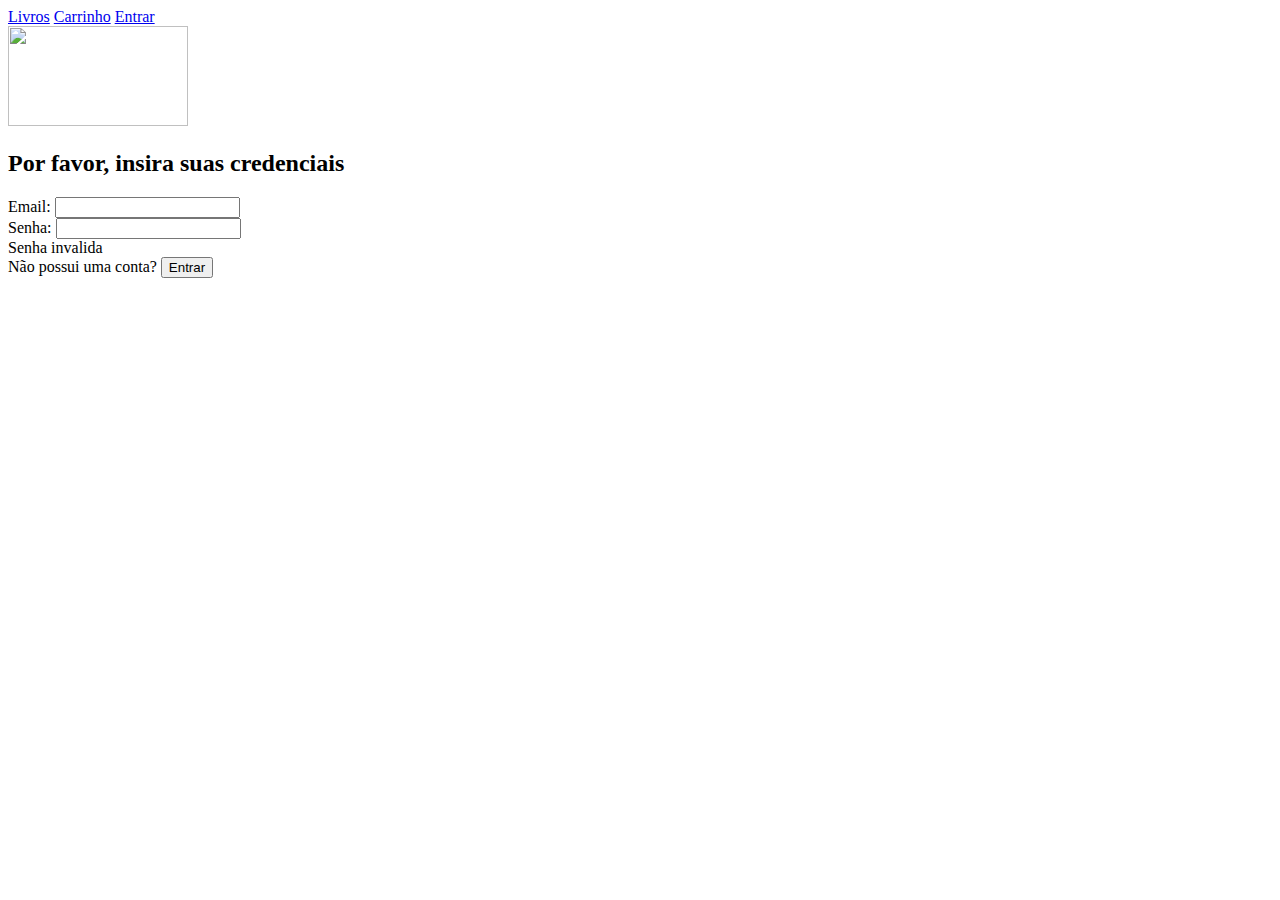
==== login/login.html @ 5262ac89 "criando tela de login e css do login" ====
<!DOCTYPE html>
<html lang="pt">
    <head>
        <meta charset="UTF-8">
        <meta http-equiv="X-UA-Compatible" content="IE=edge">
        <meta name="viewport" content="width=device-width, initial-scale=1.0">
        <title>Login</title>

        <!-- Resolver esses CSS depois
        <link rel="stylesheet" href="../CSS/message.css">
        <link rel="stylesheet" href="../CSS/common.css">
        <link rel="stylesheet" href="../CSS/navbar.css">
        <link href="fonts.googleapis.com/icon?family=Material+Icons" rel="stylesheet">
        -->

        <link rel="stylesheet" href="../login.css">
        <link rel="icon" href="../Assets/logo.png">
        <!-- Resolver esses CSS depois
        <script src="../JS/data.js"></script>
        <script src="../JS/formulario.js"></script>
        <script src="scripts.js"></script>
        -->
        <link rel="stylesheet" href="estilos.css">
    </head>
    <body>
        <div class="topnav">
            <a href="../index.html">Livros</a>
            <a href="../Carrinho/index.html">Carrinho</a>
            <a class="right active" href="../Login/index.html" id="navUser">Entrar</a>
        </div>

        <div class="container-center">
            <div class="form-login">
                <img src="../Assets/logo.png" height="100px" width="180px">
                <h2>Por favor, insira suas credenciais</h2>
                <div class="form-input">
                    <label for="login">Email:</label>
                    <input type="text" id="login">
                    <span class="txt-invalid"></span>
                </div>

                <div class="form-input">
                    <label for="senha">Senha:</label>
                    <input type="password" id="senha">
                    <span class="txt-invalid"></span>
                </div>

                <div id="mensagem" class="container-linha message">
                    <span class="error">Senha invalida</span>
                </div>

                <a id="link-cadastro">Não possui uma conta?</a>
                <button class="btn-primary" id="btnEntrar" type="button">Entrar</button>
            </div>
        </div>
    </body>
</html>
---- CSS/common.css ----
@import url('https://fonts.googleapis.com/css2?family=Roboto:wght@100&display=swap');
html, body{
    /* display: flex; */
    font-family: 'Roboto', sans-serif;
    /* margin: 10px; */
    /* flex: 1; */
    margin: 0;
    font-weight: 400;
    background-color: rgba(0,0,0,0.25);
}
#livros{
    margin: 16px;
    display: flex;
    flex: 1;
    gap: 8px;
    flex-wrap: wrap;
    justify-content: center;
}
.container-center{
    flex: 1;
    display: flex;
    flex-direction: row;
    justify-content: center;
}
.container-linha{
    flex: 1;
    display: flex;
    flex-direction: row;
    gap: 8px;
    flex-wrap: wrap;
}
.container-coluna{
    flex: 1;
    display: flex;
    flex-direction: column;
}
.txt-centro{
    text-align: center;
}
.itens-centro{
    align-items: center;
}
.spacer{
    margin-top: 10%;
}
.margin-8{
    margin: 8px;
}
.titulo{
    padding: 16px;
    font-weight: bolder;
    font-size: 20px;
    text-align: center;
}
.sub-titulo{
    display: flex;
    justify-content: center;
    font-size: 16px;
    font-weight: bold;
    color: white;
    background-color: #005282;
    border-radius: 4px;
}
.backgroud-tema{
    background-color: #6e7072;
    border-radius: 8px;
    color: white;
}
.invisivel{
    display: none !important;
}
---- CSS/navbar.css ----
.topnav {
    background-color: #EFEFEF;
    overflow: hidden;
}
.topnav a {
    float: left;
    color: #1E1E1E;
    text-align: center;
    padding: 14px 16px;
    text-decoration: none;
    font-size: 17px;
}
.topnav a:hover {
    background-color: #ddd;
    color: black;
}
.topnav a.active {
    background-color: #005282;
    color: white;
}
.topnav a.right{
    float: right;
}
.invisible{
    display: none;
}
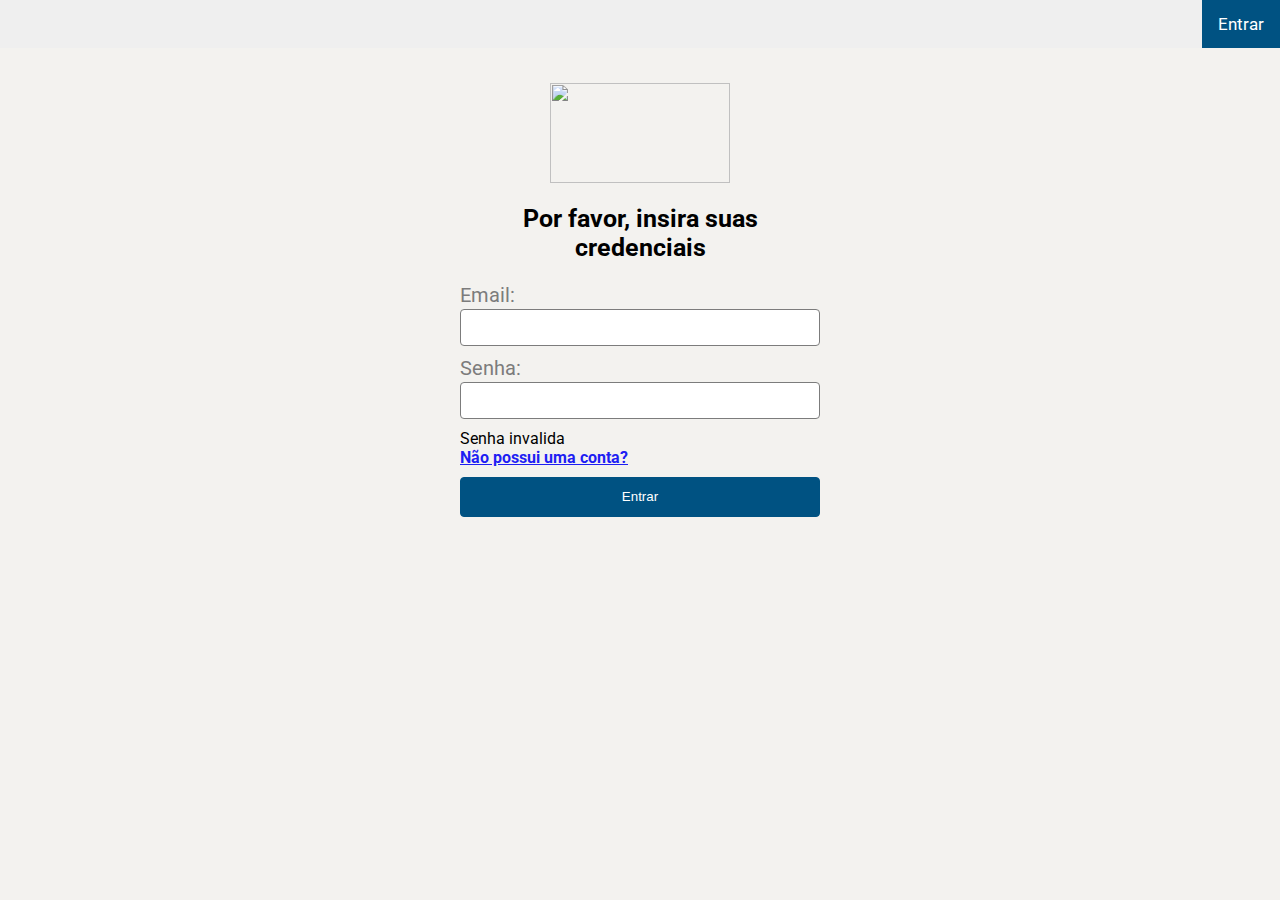
==== commit 231678db: "alterando o html e css da login.html" ====
--- a/login/login.html
+++ b/login/login.html
@@ -1,57 +1,49 @@
 <!DOCTYPE html>
 <html lang="pt">
-    <head>
-        <meta charset="UTF-8">
-        <meta http-equiv="X-UA-Compatible" content="IE=edge">
-        <meta name="viewport" content="width=device-width, initial-scale=1.0">
-        <title>Login</title>
 
-        <!-- Resolver esses CSS depois
-        <link rel="stylesheet" href="../CSS/message.css">
-        <link rel="stylesheet" href="../CSS/common.css">
-        <link rel="stylesheet" href="../CSS/navbar.css">
-        <link href="fonts.googleapis.com/icon?family=Material+Icons" rel="stylesheet">
-        -->
+<head>
+    <meta charset="UTF-8">
+    <meta http-equiv="X-UA-Compatible" content="IE=edge">
+    <meta name="viewport" content="width=device-width, initial-scale=1.0">
+    <title>Login</title>
 
-        <link rel="stylesheet" href="../login.css">
-        <link rel="icon" href="../Assets/logo.png">
-        <!-- Resolver esses CSS depois
-        <script src="../JS/data.js"></script>
-        <script src="../JS/formulario.js"></script>
-        <script src="scripts.js"></script>
-        -->
-        <link rel="stylesheet" href="estilos.css">
-    </head>
-    <body>
-        <div class="topnav">
-            <a href="../index.html">Livros</a>
-            <a href="../Carrinho/index.html">Carrinho</a>
-            <a class="right active" href="../Login/index.html" id="navUser">Entrar</a>
+    <link rel="stylesheet" href="../CSS/common.css">
+    <link rel="stylesheet" href="../CSS/navbar.css">
+    <link rel="stylesheet" href="../CSS/form-input.css">
+    <link rel="stylesheet" href="login.css">
+</head>
+
+<body>
+    <div class="topnav">
+        <a class="right active" href="../Login/login.html" id="navUser">Entrar</a>
+    </div>
+
+    <div class="container-center">
+        <div class="form-login">
+            <img src="../Assets/logo.jpg" height="100px" width="180px">
+            <h2>Por favor, insira suas credenciais</h2>
+            <div class="form-input">
+                <label for="login">Email:</label>
+                <input type="text" id="login">
+                <span class="txt-invalid"></span>
+            </div>
+
+            <div class="form-input">
+                <label for="senha">Senha:</label>
+                <input type="password" id="senha">
+                <span class="txt-invalid"></span>
+            </div>
+
+            <div id="mensagem" class="container-linha message">
+                <span class="error">Senha invalida</span>
+            </div>
+
+            <a id="link-cadastro" href="../cadastro/cadastro.html">Não possui uma conta?</a>
+            <button class="btn-primary" id="btnEntrar" onclick="logar()" type="button">Entrar</button>
         </div>
+    </div>
 
-        <div class="container-center">
-            <div class="form-login">
-                <img src="../Assets/logo.png" height="100px" width="180px">
-                <h2>Por favor, insira suas credenciais</h2>
-                <div class="form-input">
-                    <label for="login">Email:</label>
-                    <input type="text" id="login">
-                    <span class="txt-invalid"></span>
-                </div>
+    <script src="script.js"></script>
+</body>
 
-                <div class="form-input">
-                    <label for="senha">Senha:</label>
-                    <input type="password" id="senha">
-                    <span class="txt-invalid"></span>
-                </div>
-
-                <div id="mensagem" class="container-linha message">
-                    <span class="error">Senha invalida</span>
-                </div>
-
-                <a id="link-cadastro">Não possui uma conta?</a>
-                <button class="btn-primary" id="btnEntrar" type="button">Entrar</button>
-            </div>
-        </div>
-    </body>
 </html>--- a/CSS/form-input.css
+++ b/CSS/form-input.css
@@ -0,0 +1,73 @@
+.form-input{
+    display: flex;
+    flex: 1;
+    flex-direction: column;
+    margin-bottom: 10px;
+}
+.form-input .txt-invalid{
+    display: none;
+}
+.form-input label{
+    margin-bottom: 2px;
+    color: #7c7c7c;
+    font-size: 20px;
+}
+.form-input input{
+    border: solid 1px #7c7c7c;
+    border-radius: 4px;
+    height: 25px;
+    padding: 5px;
+    font-size: 16px;
+    color: #0000009c;
+}
+.form-input input:focus{
+    background-color: white;
+}
+.invalid input{
+    border-color: rgb(248, 43, 43);
+}
+.invalid label{
+    color: rgb(248, 43, 43);
+}
+.invalid .txt-invalid{
+    display: block;
+    color: rgb(248, 43, 43);
+    font-weight: bold;
+}
+button.btn-primary{
+    flex: 1;
+    min-height: 40px;
+    margin-top: 5px;
+    border-style: solid;
+    border-radius: 4px;
+    border-width: 1px;
+    padding: 5px 0px 5px 0px;
+    background-color: #005282;
+    border-color: #005282;
+    color: white;
+    cursor: pointer;
+    padding: 0;
+    min-width: 200px;
+    max-height: 40px;
+}
+button.btn-primary:active{
+    background-color: #0052829c;
+    border-color: #0052829c;
+}
+button.btn{
+    flex: 1;
+    min-height: 40px;
+    margin-top: 5px;
+    border-style: solid;
+    border-radius: 4px;
+    border-width: 1px;
+    padding: 5px 0px 5px 0px;
+    border-color: #005282;
+    color: #202020;
+    cursor: pointer;
+    padding: 0;
+    min-width: 200px;
+}
+button.btn:active{
+    border-color: #0052829c;
+}--- a/login/login.css
+++ b/login/login.css
@@ -0,0 +1,113 @@
+.form-login {
+    flex: 1;
+    align-self: center;
+    display: flex;
+    flex-direction: column;
+    padding: 15px;
+    min-width: 250px;
+    max-width: 360px;
+    margin-top: 20px;
+}
+
+.form-login img {
+    align-self: center;
+}
+
+.form-login h2 {
+    font-size: 25px;
+    text-align: center;
+}
+
+.form-login a {
+    margin-bottom: 5px;
+    color: #1e1ef3;
+    cursor: pointer;
+    font-weight: bold;
+}
+
+@import url('fonts.googleapis.com/css2?family=Roboto:wght@100&display=swap');
+html,
+body {
+    /* display: flex; */
+    font-family: 'Roboto', sans-serif;
+    /* margin: 10px; */
+    /* flex: 1; */
+    margin: 0;
+    font-weight: 400;
+    background-color: rgb(243, 242, 239);
+    background-image: url(../Assets/livros2.jpg);
+    background-repeat: repeat;
+}
+
+#livros {
+    margin: 16px;
+    display: flex;
+    flex: 1;
+    gap: 8px;
+    flex-wrap: wrap;
+    justify-content: center;
+}
+
+.container-center {
+    flex: 1;
+    display: flex;
+    flex-direction: row;
+    justify-content: center;
+}
+
+.container-linha {
+    flex: 1;
+    display: flex;
+    flex-direction: row;
+    gap: 8px;
+    flex-wrap: wrap;
+}
+
+.container-coluna {
+    flex: 1;
+    display: flex;
+    flex-direction: column;
+}
+
+.txt-centro {
+    text-align: center;
+}
+
+.itens-centro {
+    align-items: center;
+}
+
+.spacer {
+    margin-top: 10%;
+}
+
+.margin-8 {
+    margin: 8px;
+}
+
+.titulo {
+    padding: 16px;
+    font-weight: bolder;
+    font-size: 20px;
+    text-align: center;
+}
+
+.sub-titulo {
+    display: flex;
+    justify-content: center;
+    font-size: 16px;
+    font-weight: bold;
+    color: white;
+    background-color: #005282;
+    border-radius: 4px;
+}
+
+.backgroud-tema {
+    background-color: #6e7072;
+    border-radius: 8px;
+    color: white;
+}
+
+.invisivel {
+    display: none !important;
+}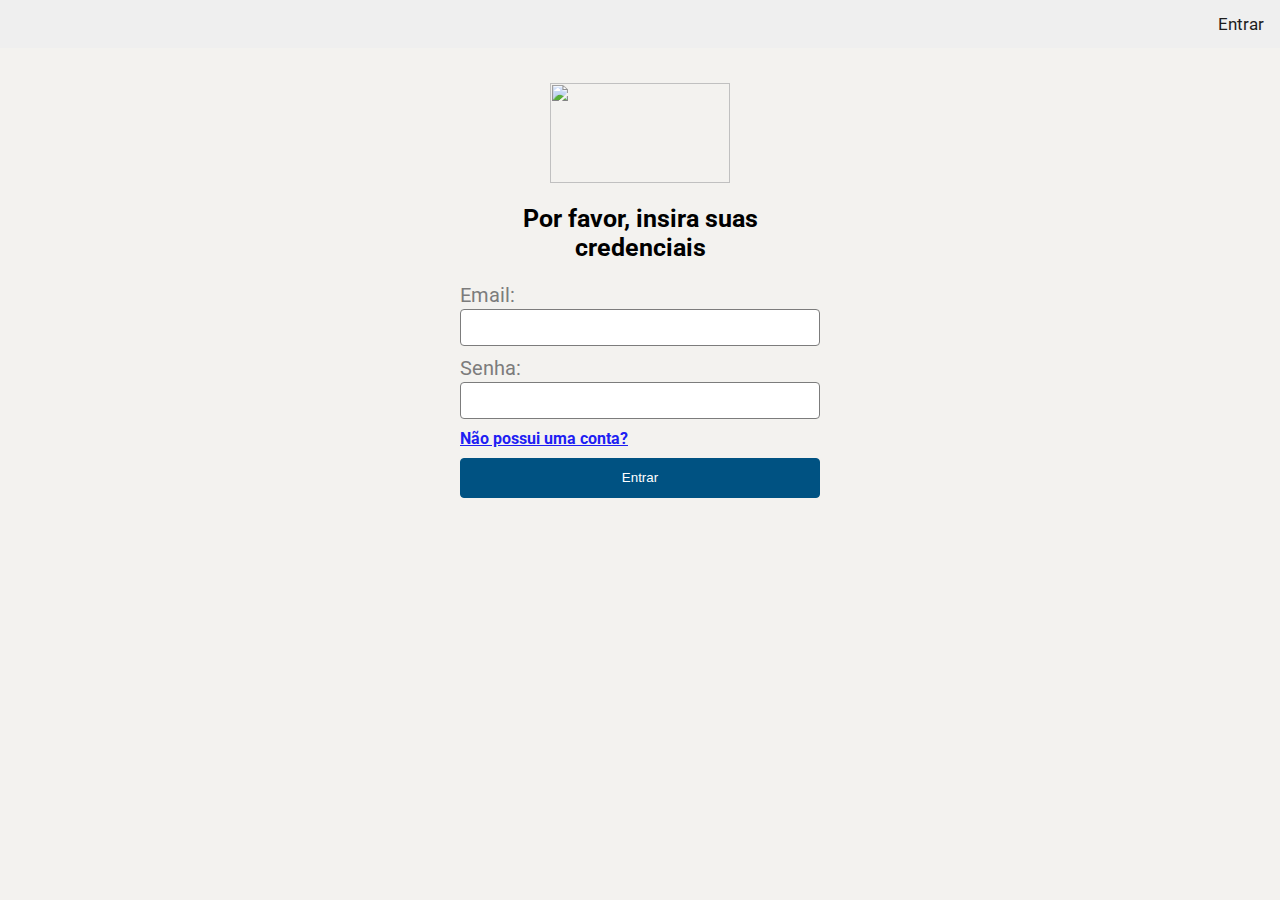
==== commit da319e68: "arrumando div invalida login.html" ====
--- a/login/login.html
+++ b/login/login.html
@@ -15,7 +15,7 @@
 
 <body>
     <div class="topnav">
-        <a class="right active" href="../Login/login.html" id="navUser">Entrar</a>
+        <a class="right" href="../Login/login.html" id="navUser">Entrar</a>
     </div>
 
     <div class="container-center">
@@ -34,10 +34,6 @@
                 <span class="txt-invalid"></span>
             </div>
 
-            <div id="mensagem" class="container-linha message">
-                <span class="error">Senha invalida</span>
-            </div>
-
             <a id="link-cadastro" href="../cadastro/cadastro.html">Não possui uma conta?</a>
             <button class="btn-primary" id="btnEntrar" onclick="logar()" type="button">Entrar</button>
         </div>
--- a/CSS/common.css
+++ b/CSS/common.css
@@ -1,14 +1,16 @@
 @import url('https://fonts.googleapis.com/css2?family=Roboto:wght@100&display=swap');
-html, body{
+html,
+body {
     /* display: flex; */
     font-family: 'Roboto', sans-serif;
     /* margin: 10px; */
     /* flex: 1; */
     margin: 0;
     font-weight: 400;
-    background-color: rgba(0,0,0,0.25);
+    background-color: rgb(243, 242, 239);
 }
-#livros{
+
+#livros {
     margin: 16px;
     display: flex;
     flex: 1;
@@ -16,43 +18,52 @@
     flex-wrap: wrap;
     justify-content: center;
 }
-.container-center{
+
+.container-center {
     flex: 1;
     display: flex;
     flex-direction: row;
     justify-content: center;
 }
-.container-linha{
+
+.container-linha {
     flex: 1;
     display: flex;
     flex-direction: row;
     gap: 8px;
     flex-wrap: wrap;
 }
-.container-coluna{
+
+.container-coluna {
     flex: 1;
     display: flex;
     flex-direction: column;
 }
-.txt-centro{
+
+.txt-centro {
     text-align: center;
 }
-.itens-centro{
+
+.itens-centro {
     align-items: center;
 }
-.spacer{
+
+.spacer {
     margin-top: 10%;
 }
-.margin-8{
+
+.margin-8 {
     margin: 8px;
 }
-.titulo{
+
+.titulo {
     padding: 16px;
     font-weight: bolder;
     font-size: 20px;
     text-align: center;
 }
-.sub-titulo{
+
+.sub-titulo {
     display: flex;
     justify-content: center;
     font-size: 16px;
@@ -61,11 +72,13 @@
     background-color: #005282;
     border-radius: 4px;
 }
-.backgroud-tema{
+
+.backgroud-tema {
     background-color: #6e7072;
     border-radius: 8px;
     color: white;
 }
-.invisivel{
+
+.invisivel {
     display: none !important;
-}
+}